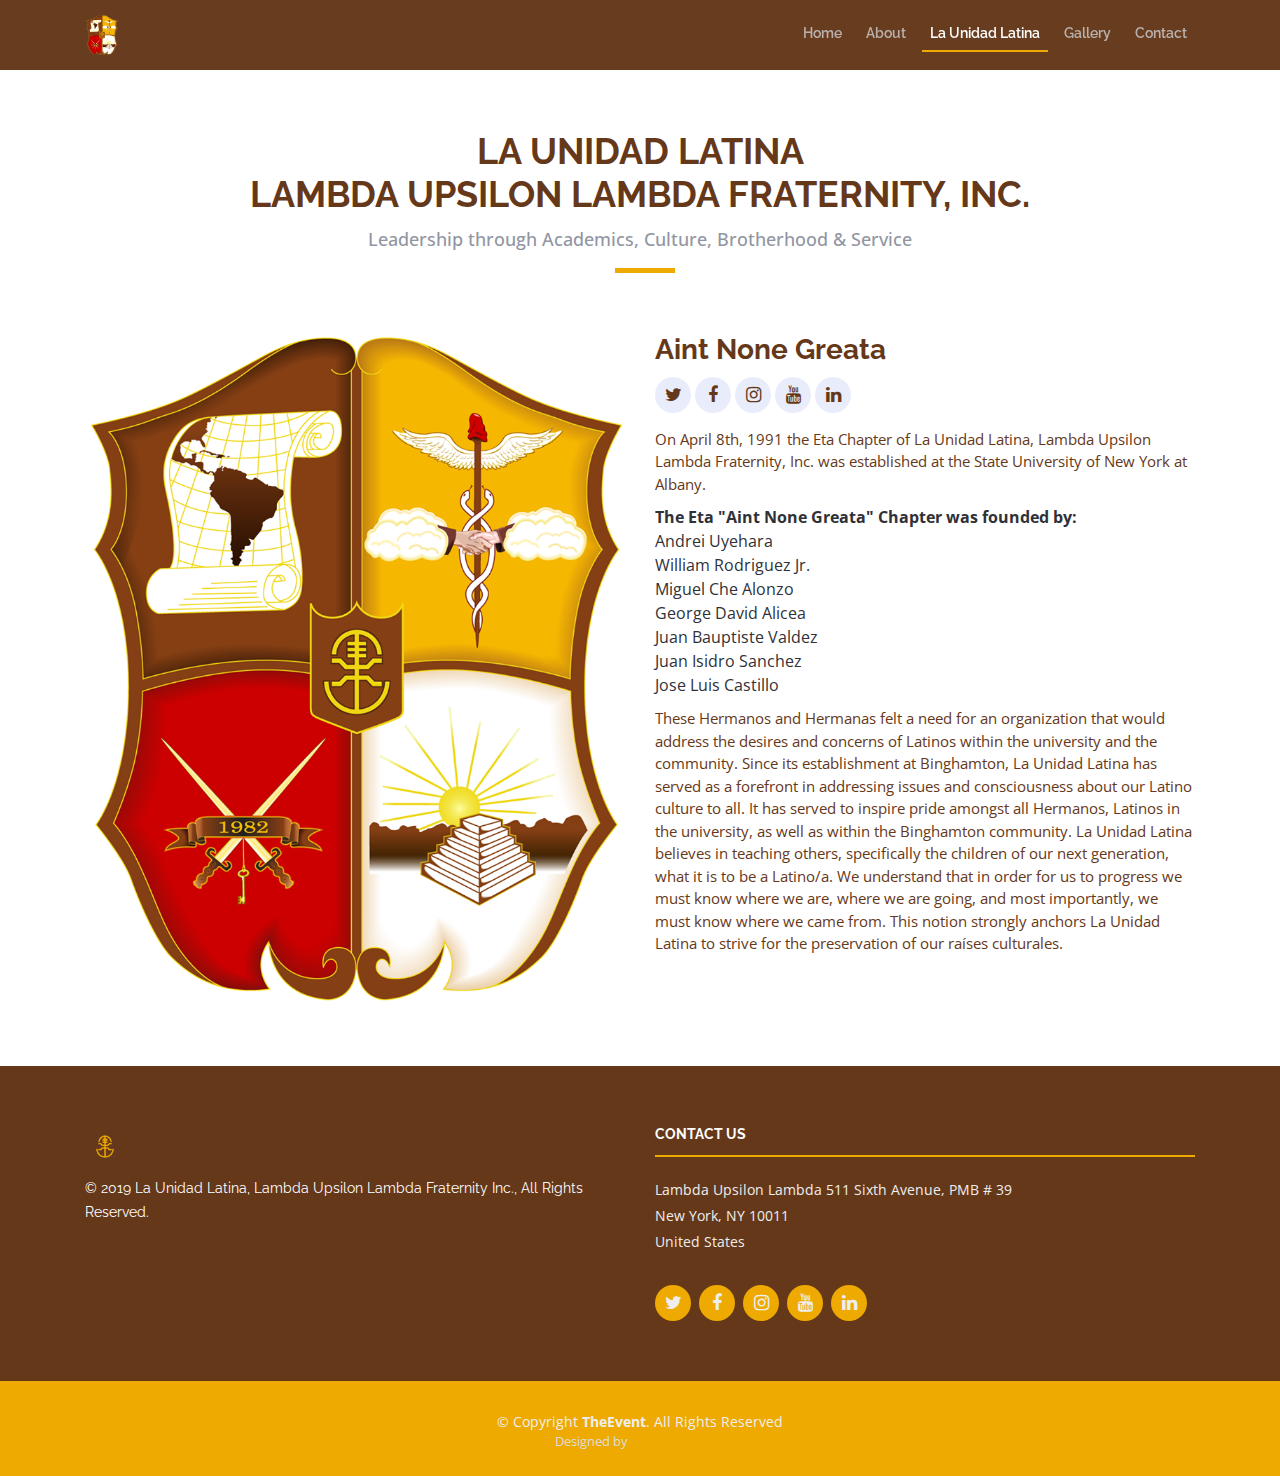
==== eta-history.html @ ff9147f9 "landing page" ====
<!DOCTYPE html>
<html lang="en">

<head>
  <meta charset="utf-8">
  <title>Eta History</title>
  <meta content="width=device-width, initial-scale=1.0" name="viewport">
  <meta content="" name="keywords">
  <meta content="" name="description">

  <!-- Favicons -->
  <link href="img/favicon.png" rel="icon">
  <link href="img/apple-touch-icon.png" rel="apple-touch-icon">

  <!-- Google Fonts -->
  <link href="https://fonts.googleapis.com/css?family=Open+Sans:300,300i,400,400i,700,700i|Raleway:300,400,500,700,800"
    rel="stylesheet">

  <!-- Bootstrap CSS File -->
  <link href="lib/bootstrap/css/bootstrap.min.css" rel="stylesheet">

  <!-- Libraries CSS Files -->
  <link href="lib/font-awesome/css/font-awesome.min.css" rel="stylesheet">
  <link href="lib/animate/animate.min.css" rel="stylesheet">
  <link href="lib/venobox/venobox.css" rel="stylesheet">
  <link href="lib/owlcarousel/assets/owl.carousel.min.css" rel="stylesheet">

  <!-- Main Stylesheet File -->
  <link href="css/style.css" rel="stylesheet">

  <!-- =======================================================
    Theme Name: TheEvent
    Theme URL: https://bootstrapmade.com/theevent-conference-event-bootstrap-template/
    Author: BootstrapMade.com
    License: https://bootstrapmade.com/license/
  ======================================================= -->
</head>

<body>

  <!--==========================
    Header
  ============================-->
  <header id="header" class="header-fixed">
    <div class="container">

      <div id="logo" class="pull-left">
        <!-- Uncomment below if you prefer to use a text logo -->
        <!-- <h1><a href="#main">C<span>o</span>nf</a></h1>-->
        <a href="index.html" class="scrollto"><img src="img/lul_crest.png" alt="" title=""></a>
      </div>

      <nav id="nav-menu-container">
        <ul class="nav-menu">
          <li><a href="index.html">Home</a></li>
          <li><a href="#about">About</a></li>
          <li class="menu-active"><a href="#speakers">La Unidad Latina</a></li>
          <li><a href="#gallery">Gallery</a></li>
          <li><a href="#contact">Contact</a></li>
        </ul>
      </nav><!-- #nav-menu-container -->
    </div>
  </header><!-- #header -->

  <main id="main" class="main-page">




    <!--==========================
      Speaker Details Section
    ============================-->
    <section id="speakers-details" class="wow fadeIn">
      <div class="container">
        <div class="section-header">
          <h2>La Unidad Latina <br> Lambda Upsilon Lambda Fraternity, Inc.</h2>
          <p>Leadership through Academics, Culture, Brotherhood & Service</p>
        </div>

        <div class="row">
          <div class="col-md-6">
            <img src="img/lulcrest.png" alt="Speaker 1" class="img-fluid">
          </div>

          <div class="col-md-6">
            <div class="details">
              <h2>Aint None Greata</h2>
              <div class="social">
                <a href="https://twitter.com/Lambdas1982" class="twitter" target="blank"><i
                    class="fa fa-twitter"></i></a>
                <a href="https://www.facebook.com/Lambdas1982" class="facebook" target="blank"><i
                    class="fa fa-facebook"></i></a>
                <a href="https://www.instagram.com/Lambdas1982/" class="instagram" target="blank"><i
                    class="fa fa-instagram"></i></a>
                <a href="https://www.youtube.com/user/Lambdas1982?sub_confirmation=1" class="youtube"><i
                    class="fa fa-youtube"></i></a>
                <a href="https://www.linkedin.com/groups/?home=&gid=36646" class="linkedin" target="blank"><i
                    class="fa fa-linkedin"></i></a>
              </div>
              <p>
                On April 8th, 1991 the Eta Chapter of La Unidad Latina, Lambda Upsilon Lambda Fraternity, Inc. was
                established at the State University of New York at Albany.</p>

              <p></p>
              <strong> The Eta "Aint None Greata" Chapter was founded by: </strong><br>

              Andrei Uyehara<br>
              William Rodriguez Jr.<br>
              Miguel Che Alonzo<br>
              George David Alicea<br>
              Juan Bauptiste Valdez <br>
              Juan Isidro Sanchez <br>
              Jose Luis Castillo<br> </p>

              <p>

                These Hermanos and Hermanas felt a need for an organization that would address the desires and concerns
                of Latinos within the university and the community. Since its establishment at Binghamton, La Unidad
                Latina has served as a forefront in addressing issues and consciousness about our Latino culture to all.
                It has served to inspire pride amongst all Hermanos, Latinos in the university, as well as within the
                Binghamton community. La Unidad Latina believes in teaching others, specifically the children of our
                next generation, what it is to be a Latino/a. We understand that in order for us to progress we must
                know where we are, where we are going, and most importantly, we must know where we came from. This
                notion strongly anchors La Unidad Latina to strive for the preservation of our raíses culturales.

              </p>
            </div>
          </div>

        </div>
      </div>

    </section>

  </main>


  <!--==========================
    Footer
  ============================-->
  <footer id="footer">
    <div class="footer-top">
      <div class="container">
        <div class="row">

          <div class="col-lg-6 col-md-6 footer-info">
            <img src="img/crest.png" alt="TheCrest">
            <p>© 2019 La Unidad Latina, Lambda Upsilon Lambda Fraternity Inc., All Rights Reserved.</p>
          </div>

          <div class="col-lg-6 col-md-6 footer-contact">
            <h4>Contact Us</h4>
            <p>
              Lambda Upsilon Lambda 511 Sixth Avenue, PMB # 39<br>
              New York, NY 10011<br>
              United States <br>
            </p>

            <div class="social-links">
              <a href="https://twitter.com/Lambdas1982" class="twitter" target="blank"><i class="fa fa-twitter"></i></a>
              <a href="https://www.facebook.com/Lambdas1982" class="facebook" target="blank"><i
                  class="fa fa-facebook"></i></a>
              <a href="https://www.instagram.com/Lambdas1982/" class="instagram" target="blank"><i
                  class="fa fa-instagram"></i></a>
              <a href="https://www.youtube.com/user/Lambdas1982?sub_confirmation=1" class="youtube"><i
                  class="fa fa-youtube"></i></a>
              <a href="https://www.linkedin.com/groups/?home=&gid=36646" class="linkedin" target="blank"><i
                  class="fa fa-linkedin"></i></a>
            </div>

          </div>

        </div>
      </div>
    </div>

    <div class="container">
      <div class="copyright">
        &copy; Copyright <strong>TheEvent</strong>. All Rights Reserved
      </div>
      <div class="credits">
        <!--
          All the links in the footer should remain intact.
          You can delete the links only if you purchased the pro version.
          Licensing information: https://bootstrapmade.com/license/
          Purchase the pro version with working PHP/AJAX contact form: https://bootstrapmade.com/buy/?theme=TheEvent
        -->
        Designed by <a href="https://bootstrapmade.com/">BootstrapMade</a>
      </div>
    </div>
  </footer><!-- #footer -->

  <a href="#" class="back-to-top"><i class="fa fa-angle-up"></i></a>

  <!-- JavaScript Libraries -->
  <script src="lib/jquery/jquery.min.js"></script>
  <script src="lib/jquery/jquery-migrate.min.js"></script>
  <script src="lib/bootstrap/js/bootstrap.bundle.min.js"></script>
  <script src="lib/easing/easing.min.js"></script>
  <script src="lib/superfish/hoverIntent.js"></script>
  <script src="lib/superfish/superfish.min.js"></script>
  <script src="lib/wow/wow.min.js"></script>
  <script src="lib/venobox/venobox.min.js"></script>
  <script src="lib/owlcarousel/owl.carousel.min.js"></script>

  <!-- Contact Form JavaScript File -->
  <script src="contactform/contactform.js"></script>

  <!-- Template Main Javascript File -->
  <script src="js/main.js"></script>
</body>

</html>
---- lib/venobox/venobox.css ----
/* ------ venobox.css --------*/
.vbox-overlay *, .vbox-overlay *:before, .vbox-overlay *:after{
    -webkit-backface-visibility: hidden;
    -webkit-box-sizing:border-box;
    -moz-box-sizing:border-box;
    box-sizing:border-box;
}
.vbox-overlay * { 
    -webkit-backface-visibility: visible;
    backface-visibility: visible;
}
.vbox-overlay{
    display: -webkit-flex;
    display: flex;
    -webkit-flex-direction: column;
    flex-direction: column;
    -webkit-justify-content: center;
    justify-content: center;
    -webkit-align-items: center;
    align-items: center;
    position: fixed;
    left: 0;
    top: 0;
    bottom: 0;
    right: 0;
    z-index: 1040;
    -webkit-transform:translateZ(1000px);
    transform: translateZ(1000px);
    transform-style: preserve-3d;
}

/* ----- navigation ----- */
.vbox-title{
    width: 100%;
    height: 40px;
    float: left;
    text-align: center;
    line-height: 28px;
    font-size: 12px;
    padding: 6px 40px;
    overflow: hidden;
    position: fixed;
    display: none;
    left: 0;
    z-index: 1050;
}
.vbox-close{
    cursor: pointer;
    position: fixed;
    top: 15px;
    right: 15px;
    width: 48px;
    height: 48px;
    display: block;
    background-position:10px center;
    overflow: hidden;
    font-size: 48px;
    line-height: 1;
    text-align: center;
    z-index: 1050;
}
.vbox-num{
    cursor: pointer;
    position: fixed;
    left: 0;
    height: 40px;
    display: block;
    overflow: hidden;
    line-height: 28px;
    font-size: 12px;
    padding: 6px 10px;
    display: none;
    z-index: 1050;
}
/* ----- navigation ARROWS ----- */
.vbox-next, .vbox-prev{
    position: fixed;
    top: 50%;
    margin-top: -15px;
    overflow: hidden;
    cursor: pointer;
    display: block;
    width: 45px;
    height: 45px;
    z-index: 1050;
}
.vbox-next span, .vbox-prev span{
    position: relative;
    width: 20px;
    height: 20px;
    border: 2px solid transparent;
    border-top-color: #B6B6B6;
    border-right-color: #B6B6B6;
    text-indent: -100px;
    position: absolute;
    top: 8px;
    display: block;
}
.vbox-prev{
    left: 15px;
}
.vbox-next{
    right: 30px;
}
.vbox-prev span{
    left: 10px;
    -ms-transform: rotate(-135deg);
    -webkit-transform: rotate(-135deg);
    transform: rotate(-135deg);
}
.vbox-next span{
    -ms-transform: rotate(45deg);
    -webkit-transform: rotate(45deg);
    transform: rotate(45deg);
    right: 10px;
}
/* ------- inline window ------ */
.vbox-inline{
    width: 420px;
    height: 315px;
    height: 70vh;
    padding: 10px;
    background: #fff;
    margin: 0 auto;
    overflow: auto;
    text-align: left;
}
/* ------- Video & iFrames window ------ */
.venoframe{
    max-width: 100%;
    width: 100%;
    border: none;
    width: 100%;
    height: 260px;
    height: 70vh;
}
.venoframe.vbvid{
    height: 260px;
}
@media (min-width: 768px) {
    .venoframe, .vbox-inline{
        width: 90%;
        height: 360px;
        height: 70vh;
    }
    .venoframe.vbvid{
        width: 640px;
        height: 360px;
    }
}
@media (min-width: 992px) {
    .venoframe, .vbox-inline{
        max-width: 1200px;
        width: 80%;
        height: 540px;
        height: 70vh;
    }
    .venoframe.vbvid{
        width: 960px;
        height: 540px;
    }
}
/* 
Please do NOT edit this part! 
or at least read this note: http://i.imgur.com/7C0ws9e.gif
*/
.vbox-open{
    overflow: hidden;
}
.vbox-container{
    position: absolute;
    left: 0;
    right: 0;
    top: 0;
    bottom: 0;
    overflow-x: hidden;
    overflow-y: auto;
    overflow-scrolling: touch;
    -webkit-overflow-scrolling: touch;
    z-index: 20;
    max-height: 100%;

}

.vbox-content{
    text-align: center;
    float: left;
    width: 100%;
    position: relative;
    overflow: hidden;
    padding: 20px 10px;
}
.vbox-container img{
    max-width: 100%;
    height: auto;
}
.figlio{
    max-width: 100%;
    text-align: initial;
    border: 8px solid rgba(255, 255, 255, 0.4);
}
img.figlio{
    -webkit-user-select: none;
-khtml-user-select: none;
-moz-user-select: none;
-o-user-select: none;
user-select: none;
}
.vbox-content.swipe-left{
    margin-left: -200px !important;
}
.vbox-content.swipe-right{
    margin-left: 200px !important;
}
.animated{
    webkit-transition: margin 300ms ease-out;
    transition: margin 300ms ease-out;
}
.animate-in{
    opacity: 1;
}
.animate-out{
    opacity: 0;
}
/* ---------- preloader ----------
 * SPINKIT 
 * http://tobiasahlin.com/spinkit/
-------------------------------- */
.sk-double-bounce,.sk-rotating-plane{width:40px;height:40px;margin:40px auto}.sk-rotating-plane{background-color:#333;-webkit-animation:sk-rotatePlane 1.2s infinite ease-in-out;animation:sk-rotatePlane 1.2s infinite ease-in-out}@-webkit-keyframes sk-rotatePlane{0%{-webkit-transform:perspective(120px) rotateX(0) rotateY(0);transform:perspective(120px) rotateX(0) rotateY(0)}50%{-webkit-transform:perspective(120px) rotateX(-180.1deg) rotateY(0);transform:perspective(120px) rotateX(-180.1deg) rotateY(0)}100%{-webkit-transform:perspective(120px) rotateX(-180deg) rotateY(-179.9deg);transform:perspective(120px) rotateX(-180deg) rotateY(-179.9deg)}}@keyframes sk-rotatePlane{0%{-webkit-transform:perspective(120px) rotateX(0) rotateY(0);transform:perspective(120px) rotateX(0) rotateY(0)}50%{-webkit-transform:perspective(120px) rotateX(-180.1deg) rotateY(0);transform:perspective(120px) rotateX(-180.1deg) rotateY(0)}100%{-webkit-transform:perspective(120px) rotateX(-180deg) rotateY(-179.9deg);transform:perspective(120px) rotateX(-180deg) rotateY(-179.9deg)}}.sk-double-bounce{position:relative}.sk-double-bounce .sk-child{width:100%;height:100%;border-radius:50%;background-color:#333;opacity:.6;position:absolute;top:0;left:0;-webkit-animation:sk-doubleBounce 2s infinite ease-in-out;animation:sk-doubleBounce 2s infinite ease-in-out}.sk-chasing-dots .sk-child,.sk-spinner-pulse,.sk-three-bounce .sk-child{background-color:#333;border-radius:100%}.sk-double-bounce .sk-double-bounce2{-webkit-animation-delay:-1s;animation-delay:-1s}@-webkit-keyframes sk-doubleBounce{0%,100%{-webkit-transform:scale(0);transform:scale(0)}50%{-webkit-transform:scale(1);transform:scale(1)}}@keyframes sk-doubleBounce{0%,100%{-webkit-transform:scale(0);transform:scale(0)}50%{-webkit-transform:scale(1);transform:scale(1)}}.sk-wave{margin:40px auto;width:50px;height:40px;text-align:center;font-size:10px}.sk-wave .sk-rect{background-color:#333;height:100%;width:6px;display:inline-block;-webkit-animation:sk-waveStretchDelay 1.2s infinite ease-in-out;animation:sk-waveStretchDelay 1.2s infinite ease-in-out}.sk-wave .sk-rect1{-webkit-animation-delay:-1.2s;animation-delay:-1.2s}.sk-wave .sk-rect2{-webkit-animation-delay:-1.1s;animation-delay:-1.1s}.sk-wave .sk-rect3{-webkit-animation-delay:-1s;animation-delay:-1s}.sk-wave .sk-rect4{-webkit-animation-delay:-.9s;animation-delay:-.9s}.sk-wave .sk-rect5{-webkit-animation-delay:-.8s;animation-delay:-.8s}@-webkit-keyframes sk-waveStretchDelay{0%,100%,40%{-webkit-transform:scaleY(.4);transform:scaleY(.4)}20%{-webkit-transform:scaleY(1);transform:scaleY(1)}}@keyframes sk-waveStretchDelay{0%,100%,40%{-webkit-transform:scaleY(.4);transform:scaleY(.4)}20%{-webkit-transform:scaleY(1);transform:scaleY(1)}}.sk-wandering-cubes{margin:40px auto;width:40px;height:40px;position:relative}.sk-wandering-cubes .sk-cube{background-color:#333;width:10px;height:10px;position:absolute;top:0;left:0;-webkit-animation:sk-wanderingCube 1.8s ease-in-out -1.8s infinite both;animation:sk-wanderingCube 1.8s ease-in-out -1.8s infinite both}.sk-chasing-dots,.sk-spinner-pulse{width:40px;height:40px;margin:40px auto}.sk-wandering-cubes .sk-cube2{-webkit-animation-delay:-.9s;animation-delay:-.9s}@-webkit-keyframes sk-wanderingCube{0%{-webkit-transform:rotate(0);transform:rotate(0)}25%{-webkit-transform:translateX(30px) rotate(-90deg) scale(.5);transform:translateX(30px) rotate(-90deg) scale(.5)}50%{-webkit-transform:translateX(30px) translateY(30px) rotate(-179deg);transform:translateX(30px) translateY(30px) rotate(-179deg)}50.1%{-webkit-transform:translateX(30px) translateY(30px) rotate(-180deg);transform:translateX(30px) translateY(30px) rotate(-180deg)}75%{-webkit-transform:translateX(0) translateY(30px) rotate(-270deg) scale(.5);transform:translateX(0) translateY(30px) rotate(-270deg) scale(.5)}100%{-webkit-transform:rotate(-360deg);transform:rotate(-360deg)}}@keyframes sk-wanderingCube{0%{-webkit-transform:rotate(0);transform:rotate(0)}25%{-webkit-transform:translateX(30px) rotate(-90deg) scale(.5);transform:translateX(30px) rotate(-90deg) scale(.5)}50%{-webkit-transform:translateX(30px) translateY(30px) rotate(-179deg);transform:translateX(30px) translateY(30px) rotate(-179deg)}50.1%{-webkit-transform:translateX(30px) translateY(30px) rotate(-180deg);transform:translateX(30px) translateY(30px) rotate(-180deg)}75%{-webkit-transform:translateX(0) translateY(30px) rotate(-270deg) scale(.5);transform:translateX(0) translateY(30px) rotate(-270deg) scale(.5)}100%{-webkit-transform:rotate(-360deg);transform:rotate(-360deg)}}.sk-spinner-pulse{-webkit-animation:sk-pulseScaleOut 1s infinite ease-in-out;animation:sk-pulseScaleOut 1s infinite ease-in-out}@-webkit-keyframes sk-pulseScaleOut{0%{-webkit-transform:scale(0);transform:scale(0)}100%{-webkit-transform:scale(1);transform:scale(1);opacity:0}}@keyframes sk-pulseScaleOut{0%{-webkit-transform:scale(0);transform:scale(0)}100%{-webkit-transform:scale(1);transform:scale(1);opacity:0}}.sk-chasing-dots{position:relative;text-align:center;-webkit-animation:sk-chasingDotsRotate 2s infinite linear;animation:sk-chasingDotsRotate 2s infinite linear}.sk-chasing-dots .sk-child{width:60%;height:60%;display:inline-block;position:absolute;top:0;-webkit-animation:sk-chasingDotsBounce 2s infinite ease-in-out;animation:sk-chasingDotsBounce 2s infinite ease-in-out}.sk-chasing-dots .sk-dot2{top:auto;bottom:0;-webkit-animation-delay:-1s;animation-delay:-1s}@-webkit-keyframes sk-chasingDotsRotate{100%{-webkit-transform:rotate(360deg);transform:rotate(360deg)}}@keyframes sk-chasingDotsRotate{100%{-webkit-transform:rotate(360deg);transform:rotate(360deg)}}@-webkit-keyframes sk-chasingDotsBounce{0%,100%{-webkit-transform:scale(0);transform:scale(0)}50%{-webkit-transform:scale(1);transform:scale(1)}}@keyframes sk-chasingDotsBounce{0%,100%{-webkit-transform:scale(0);transform:scale(0)}50%{-webkit-transform:scale(1);transform:scale(1)}}.sk-three-bounce{margin:40px auto;width:80px;text-align:center}.sk-three-bounce .sk-child{width:20px;height:20px;display:inline-block;-webkit-animation:sk-three-bounce 1.4s ease-in-out 0s infinite both;animation:sk-three-bounce 1.4s ease-in-out 0s infinite both}.sk-circle .sk-child:before,.sk-fading-circle .sk-circle:before{display:block;border-radius:100%;content:'';background-color:#333}.sk-three-bounce .sk-bounce1{-webkit-animation-delay:-.32s;animation-delay:-.32s}.sk-three-bounce .sk-bounce2{-webkit-animation-delay:-.16s;animation-delay:-.16s}@-webkit-keyframes sk-three-bounce{0%,100%,80%{-webkit-transform:scale(0);transform:scale(0)}40%{-webkit-transform:scale(1);transform:scale(1)}}@keyframes sk-three-bounce{0%,100%,80%{-webkit-transform:scale(0);transform:scale(0)}40%{-webkit-transform:scale(1);transform:scale(1)}}.sk-circle{margin:40px auto;width:40px;height:40px;position:relative}.sk-circle .sk-child{width:100%;height:100%;position:absolute;left:0;top:0}.sk-circle .sk-child:before{margin:0 auto;width:15%;height:15%;-webkit-animation:sk-circleBounceDelay 1.2s infinite ease-in-out both;animation:sk-circleBounceDelay 1.2s infinite ease-in-out both}.sk-circle .sk-circle2{-webkit-transform:rotate(30deg);-ms-transform:rotate(30deg);transform:rotate(30deg)}.sk-circle .sk-circle3{-webkit-transform:rotate(60deg);-ms-transform:rotate(60deg);transform:rotate(60deg)}.sk-circle .sk-circle4{-webkit-transform:rotate(90deg);-ms-transform:rotate(90deg);transform:rotate(90deg)}.sk-circle .sk-circle5{-webkit-transform:rotate(120deg);-ms-transform:rotate(120deg);transform:rotate(120deg)}.sk-circle .sk-circle6{-webkit-transform:rotate(150deg);-ms-transform:rotate(150deg);transform:rotate(150deg)}.sk-circle .sk-circle7{-webkit-transform:rotate(180deg);-ms-transform:rotate(180deg);transform:rotate(180deg)}.sk-circle .sk-circle8{-webkit-transform:rotate(210deg);-ms-transform:rotate(210deg);transform:rotate(210deg)}.sk-circle .sk-circle9{-webkit-transform:rotate(240deg);-ms-transform:rotate(240deg);transform:rotate(240deg)}.sk-circle .sk-circle10{-webkit-transform:rotate(270deg);-ms-transform:rotate(270deg);transform:rotate(270deg)}.sk-circle .sk-circle11{-webkit-transform:rotate(300deg);-ms-transform:rotate(300deg);transform:rotate(300deg)}.sk-circle .sk-circle12{-webkit-transform:rotate(330deg);-ms-transform:rotate(330deg);transform:rotate(330deg)}.sk-circle .sk-circle2:before{-webkit-animation-delay:-1.1s;animation-delay:-1.1s}.sk-circle .sk-circle3:before{-webkit-animation-delay:-1s;animation-delay:-1s}.sk-circle .sk-circle4:before{-webkit-animation-delay:-.9s;animation-delay:-.9s}.sk-circle .sk-circle5:before{-webkit-animation-delay:-.8s;animation-delay:-.8s}.sk-circle .sk-circle6:before{-webkit-animation-delay:-.7s;animation-delay:-.7s}.sk-circle .sk-circle7:before{-webkit-animation-delay:-.6s;animation-delay:-.6s}.sk-circle .sk-circle8:before{-webkit-animation-delay:-.5s;animation-delay:-.5s}.sk-circle .sk-circle9:before{-webkit-animation-delay:-.4s;animation-delay:-.4s}.sk-circle .sk-circle10:before{-webkit-animation-delay:-.3s;animation-delay:-.3s}.sk-circle .sk-circle11:before{-webkit-animation-delay:-.2s;animation-delay:-.2s}.sk-circle .sk-circle12:before{-webkit-animation-delay:-.1s;animation-delay:-.1s}@-webkit-keyframes sk-circleBounceDelay{0%,100%,80%{-webkit-transform:scale(0);transform:scale(0)}40%{-webkit-transform:scale(1);transform:scale(1)}}@keyframes sk-circleBounceDelay{0%,100%,80%{-webkit-transform:scale(0);transform:scale(0)}40%{-webkit-transform:scale(1);transform:scale(1)}}.sk-cube-grid{width:40px;height:40px;margin:40px auto}.sk-cube-grid .sk-cube{width:33.33%;height:33.33%;background-color:#333;float:left;-webkit-animation:sk-cubeGridScaleDelay 1.3s infinite ease-in-out;animation:sk-cubeGridScaleDelay 1.3s infinite ease-in-out}.sk-cube-grid .sk-cube1{-webkit-animation-delay:.2s;animation-delay:.2s}.sk-cube-grid .sk-cube2{-webkit-animation-delay:.3s;animation-delay:.3s}.sk-cube-grid .sk-cube3{-webkit-animation-delay:.4s;animation-delay:.4s}.sk-cube-grid .sk-cube4{-webkit-animation-delay:.1s;animation-delay:.1s}.sk-cube-grid .sk-cube5{-webkit-animation-delay:.2s;animation-delay:.2s}.sk-cube-grid .sk-cube6{-webkit-animation-delay:.3s;animation-delay:.3s}.sk-cube-grid .sk-cube7{-webkit-animation-delay:0ms;animation-delay:0ms}.sk-cube-grid .sk-cube8{-webkit-animation-delay:.1s;animation-delay:.1s}.sk-cube-grid .sk-cube9{-webkit-animation-delay:.2s;animation-delay:.2s}@-webkit-keyframes sk-cubeGridScaleDelay{0%,100%,70%{-webkit-transform:scale3D(1,1,1);transform:scale3D(1,1,1)}35%{-webkit-transform:scale3D(0,0,1);transform:scale3D(0,0,1)}}@keyframes sk-cubeGridScaleDelay{0%,100%,70%{-webkit-transform:scale3D(1,1,1);transform:scale3D(1,1,1)}35%{-webkit-transform:scale3D(0,0,1);transform:scale3D(0,0,1)}}.sk-fading-circle{margin:40px auto;width:40px;height:40px;position:relative}.sk-fading-circle .sk-circle{width:100%;height:100%;position:absolute;left:0;top:0}.sk-fading-circle .sk-circle:before{margin:0 auto;width:15%;height:15%;-webkit-animation:sk-circleFadeDelay 1.2s infinite ease-in-out both;animation:sk-circleFadeDelay 1.2s infinite ease-in-out both}.sk-fading-circle .sk-circle2{-webkit-transform:rotate(30deg);-ms-transform:rotate(30deg);transform:rotate(30deg)}.sk-fading-circle .sk-circle3{-webkit-transform:rotate(60deg);-ms-transform:rotate(60deg);transform:rotate(60deg)}.sk-fading-circle .sk-circle4{-webkit-transform:rotate(90deg);-ms-transform:rotate(90deg);transform:rotate(90deg)}.sk-fading-circle .sk-circle5{-webkit-transform:rotate(120deg);-ms-transform:rotate(120deg);transform:rotate(120deg)}.sk-fading-circle .sk-circle6{-webkit-transform:rotate(150deg);-ms-transform:rotate(150deg);transform:rotate(150deg)}.sk-fading-circle .sk-circle7{-webkit-transform:rotate(180deg);-ms-transform:rotate(180deg);transform:rotate(180deg)}.sk-fading-circle .sk-circle8{-webkit-transform:rotate(210deg);-ms-transform:rotate(210deg);transform:rotate(210deg)}.sk-fading-circle .sk-circle9{-webkit-transform:rotate(240deg);-ms-transform:rotate(240deg);transform:rotate(240deg)}.sk-fading-circle .sk-circle10{-webkit-transform:rotate(270deg);-ms-transform:rotate(270deg);transform:rotate(270deg)}.sk-fading-circle .sk-circle11{-webkit-transform:rotate(300deg);-ms-transform:rotate(300deg);transform:rotate(300deg)}.sk-fading-circle .sk-circle12{-webkit-transform:rotate(330deg);-ms-transform:rotate(330deg);transform:rotate(330deg)}.sk-fading-circle .sk-circle2:before{-webkit-animation-delay:-1.1s;animation-delay:-1.1s}.sk-fading-circle .sk-circle3:before{-webkit-animation-delay:-1s;animation-delay:-1s}.sk-fading-circle .sk-circle4:before{-webkit-animation-delay:-.9s;animation-delay:-.9s}.sk-fading-circle .sk-circle5:before{-webkit-animation-delay:-.8s;animation-delay:-.8s}.sk-fading-circle .sk-circle6:before{-webkit-animation-delay:-.7s;animation-delay:-.7s}.sk-fading-circle .sk-circle7:before{-webkit-animation-delay:-.6s;animation-delay:-.6s}.sk-fading-circle .sk-circle8:before{-webkit-animation-delay:-.5s;animation-delay:-.5s}.sk-fading-circle .sk-circle9:before{-webkit-animation-delay:-.4s;animation-delay:-.4s}.sk-fading-circle .sk-circle10:before{-webkit-animation-delay:-.3s;animation-delay:-.3s}.sk-fading-circle .sk-circle11:before{-webkit-animation-delay:-.2s;animation-delay:-.2s}.sk-fading-circle .sk-circle12:before{-webkit-animation-delay:-.1s;animation-delay:-.1s}@-webkit-keyframes sk-circleFadeDelay{0%,100%,39%{opacity:0}40%{opacity:1}}@keyframes sk-circleFadeDelay{0%,100%,39%{opacity:0}40%{opacity:1}}.sk-folding-cube{margin:40px auto;width:40px;height:40px;position:relative;-webkit-transform:rotateZ(45deg);transform:rotateZ(45deg)}.sk-folding-cube .sk-cube{float:left;width:50%;height:50%;position:relative;-webkit-transform:scale(1.1);-ms-transform:scale(1.1);transform:scale(1.1)}.sk-folding-cube .sk-cube:before{content:'';position:absolute;top:0;left:0;width:100%;height:100%;background-color:#333;-webkit-animation:sk-foldCubeAngle 2.4s infinite linear both;animation:sk-foldCubeAngle 2.4s infinite linear both;-webkit-transform-origin:100% 100%;-ms-transform-origin:100% 100%;transform-origin:100% 100%}.sk-folding-cube .sk-cube2{-webkit-transform:scale(1.1) rotateZ(90deg);transform:scale(1.1) rotateZ(90deg)}.sk-folding-cube .sk-cube3{-webkit-transform:scale(1.1) rotateZ(180deg);transform:scale(1.1) rotateZ(180deg)}.sk-folding-cube .sk-cube4{-webkit-transform:scale(1.1) rotateZ(270deg);transform:scale(1.1) rotateZ(270deg)}.sk-folding-cube .sk-cube2:before{-webkit-animation-delay:.3s;animation-delay:.3s}.sk-folding-cube .sk-cube3:before{-webkit-animation-delay:.6s;animation-delay:.6s}.sk-folding-cube .sk-cube4:before{-webkit-animation-delay:.9s;animation-delay:.9s}@-webkit-keyframes sk-foldCubeAngle{0%,10%{-webkit-transform:perspective(140px) rotateX(-180deg);transform:perspective(140px) rotateX(-180deg);opacity:0}25%,75%{-webkit-transform:perspective(140px) rotateX(0);transform:perspective(140px) rotateX(0);opacity:1}100%,90%{-webkit-transform:perspective(140px) rotateY(180deg);transform:perspective(140px) rotateY(180deg);opacity:0}}@keyframes sk-foldCubeAngle{0%,10%{-webkit-transform:perspective(140px) rotateX(-180deg);transform:perspective(140px) rotateX(-180deg);opacity:0}25%,75%{-webkit-transform:perspective(140px) rotateX(0);transform:perspective(140px) rotateX(0);opacity:1}100%,90%{-webkit-transform:perspective(140px) rotateY(180deg);transform:perspective(140px) rotateY(180deg);opacity:0}}
---- css/style.css ----
/*
  Theme Name: TheEvent
  Theme URL: https://bootstrapmade.com/theevent-conference-event-bootstrap-template/
  Author: BootstrapMade.com
  License: https://bootstrapmade.com/license/
*/

/*--------------------------------------------------------------
# General
--------------------------------------------------------------*/

body {
  background: #fff;
  color: #2f3138;
  font-family: "Open Sans", sans-serif;
}

a {
  color: #EEAA00;
  transition: 0.5s;
}

a:hover,
a:active,
a:focus {
  color: #f8234a;
  outline: none;
  text-decoration: none;
}

p {
  padding: 0;
  margin: 0 0 30px 0;
}

h1,
h2,
h3,
h4,
h5,
h6 {
  font-family: "Raleway", sans-serif;
  font-weight: 400;
  margin: 0 0 20px 0;
  padding: 0;
  color: #653819;
}

.main-page {
  margin-top: 70px;
}

.wow {
  visibility: hidden;
}

/* Prelaoder */

#preloader {
  position: fixed;
  left: 0;
  top: 0;
  z-index: 999;
  width: 100%;
  height: 100%;
  overflow: visible;
  background: #fff url("../img/preloader.svg") no-repeat center center;
}

/* Back to top button */

.back-to-top {
  position: fixed;
  display: none;
  background: #EEAA00;
  color: #fff;
  width: 40px;
  height: 40px;
  text-align: center;
  border-radius: 50px;
  right: 15px;
  bottom: 15px;
  transition: background 0.5s ease-in-out;
}

.back-to-top i {
  font-size: 24px;
  padding-top: 6px;
}

.back-to-top:focus {
  background: #e0072f;
  color: #fff;
  outline: none;
}

.back-to-top:hover {
  background: #e0072f;
  color: #fff;
}

/* Sections Header
--------------------------------*/

.section-header {
  margin-bottom: 60px;
  position: relative;
  padding-bottom: 20px;
}

.section-header::before {
  content: '';
  position: absolute;
  display: block;
  width: 60px;
  height: 5px;
  background: #EEAA00;
  bottom: 0;
  left: calc(50% - 25px);
}

.section-header h2 {
  font-size: 36px;
  text-transform: uppercase;
  text-align: center;
  font-weight: 700;
  margin-bottom: 10px;
}

.section-header p {
  text-align: center;
  padding: 0;
  margin: 0;
  font-size: 18px;
  font-weight: 500;
  color: #9195a2;
}

.section-with-bg {
  background-color: #f6f7fd;
}

/*--------------------------------------------------------------
# Header
--------------------------------------------------------------*/

#header {
  height: 90px;
  padding: 25px 0;
  position: fixed;
  left: 0;
  top: 0;
  right: 0;
  transition: all 0.5s;
  z-index: 997;
}

#header.header-scrolled,
#header.header-fixed {
  background: rgba(101, 56, 25, 0.98);
  height: 70px;
  padding: 15px 0;
  transition: all 0.5s;
}

#header #logo h1 {
  font-size: 36px;
  margin: 0;
  padding: 6px 0;
  line-height: 1;
  font-family: "Raleway", sans-serif;
  font-weight: 700;
  letter-spacing: 3px;
  text-transform: uppercase;
}

#header #logo h1 span {
  color: #EEAA00;
}

#header #logo h1 a,
#header #logo h1 a:hover {
  color: #fff;
}

#header #logo img {
  padding: 0;
  margin: 0;
  max-height: 40px;
}

/*--------------------------------------------------------------
# Navigation Menu
--------------------------------------------------------------*/

/* Nav Menu Essentials */

.nav-menu,
.nav-menu * {
  margin: 0;
  padding: 0;
  list-style: none;
}

.nav-menu ul {
  position: absolute;
  display: none;
  top: 100%;
  left: 0;
  z-index: 99;
}

.nav-menu li {
  position: relative;
  white-space: nowrap;
}

.nav-menu>li {
  float: left;
}

.nav-menu li:hover>ul,
.nav-menu li.sfHover>ul {
  display: block;
}

.nav-menu ul ul {
  top: 0;
  left: 100%;
}

.nav-menu ul li {
  min-width: 180px;
}

/* Nav Menu Arrows */

.sf-arrows .sf-with-ul {
  padding-right: 30px;
}

.sf-arrows .sf-with-ul:after {
  content: "\f107";
  position: absolute;
  right: 15px;
  font-family: FontAwesome;
  font-style: normal;
  font-weight: normal;
}

.sf-arrows ul .sf-with-ul:after {
  content: "\f105";
}

/* Nav Meu Container */

#nav-menu-container {
  float: right;
  margin: 0;
}

/* Nav Meu Styling */

.nav-menu a {
  padding: 8px;
  text-decoration: none;
  display: inline-block;
  color: rgba(205, 206, 209, 0.8);
  font-family: "Raleway", sans-serif;
  font-weight: 600;
  font-size: 14px;
  outline: none;
}

.nav-menu .menu-active a,
.nav-menu a:hover {
  color: #fff;
}

.nav-menu>li {
  margin-left: 8px;
}

.nav-menu>li>a:before {
  content: "";
  position: absolute;
  width: 0;
  height: 2px;
  bottom: 0;
  left: 0;
  background-color: #EEAA00;
  visibility: hidden;
  transition: all 0.3s ease-in-out 0s;
}

.nav-menu a:hover:before,
.nav-menu li:hover>a:before,
.nav-menu .menu-active>a:before {
  visibility: visible;
  width: 100%;
}

.nav-menu li.buy-tickets a {
  color: #fff;
  background: #EEAA00;
  padding: 7px 22px;
  border-radius: 50px;
  border: 2px solid #EEAA00;
  transition: all ease-in-out 0.3s;
  font-weight: 500;
  margin-left: 8px;
  margin-top: 2px;
  line-height: 1;
  font-size: 13px;
}

.nav-menu li.buy-tickets a:hover {
  background: none;
}

.nav-menu li.buy-tickets:hover a:before,
.nav-menu li.buy-tickets.menu-active a:before {
  visibility: hidden;
}

.nav-menu ul {
  margin: 4px 0 0 0;
  padding: 10px;
  box-shadow: 0px 0px 30px rgba(127, 137, 161, 0.25);
  background: #fff;
  border-radius: 3px;
}

.nav-menu ul li {
  transition: 0.3s;
}

.nav-menu ul li a {
  padding: 10px;
  color: #09112c;
  transition: 0.3s;
  display: block;
  font-size: 13px;
  text-transform: none;
  border-radius: 3px;
}

.nav-menu ul li:hover>a {
  background: #EEAA00;
  color: #fff;
}

.nav-menu ul ul {
  margin: 0;
}

/* Mobile Nav Toggle */

#mobile-nav-toggle {
  position: fixed;
  right: 0;
  top: 0;
  z-index: 999;
  margin: 15px 15px 0 0;
  border: 0;
  background: none;
  font-size: 24px;
  display: none;
  transition: all 0.4s;
  outline: none;
  cursor: pointer;
}

#mobile-nav-toggle i {
  color: #fff;
}

/* Mobile Nav Styling */

#mobile-nav {
  position: fixed;
  top: 0;
  padding-top: 18px;
  bottom: 0;
  z-index: 998;
  background: rgba(6, 12, 34, 0.9);
  left: -260px;
  width: 260px;
  overflow-y: auto;
  transition: 0.4s;
}

#mobile-nav ul {
  padding: 0;
  margin: 0;
  list-style: none;
}

#mobile-nav ul li {
  position: relative;
}

#mobile-nav ul li a {
  color: #fff;
  font-size: 17px;
  overflow: hidden;
  padding: 10px 22px 10px 15px;
  position: relative;
  text-decoration: none;
  width: 100%;
  display: block;
  outline: none;
}

#mobile-nav ul li a:hover {
  color: #EEAA00;
}

#mobile-nav ul li li {
  padding-left: 30px;
}

#mobile-nav ul .menu-has-children i {
  position: absolute;
  right: 0;
  z-index: 99;
  padding: 15px;
  cursor: pointer;
  color: #fff;
}

#mobile-nav ul .menu-has-children i.fa-chevron-up {
  color: #EEAA00;
}

#mobile-nav ul .menu-item-active {
  color: #EEAA00;
}

#mobile-body-overly {
  width: 100%;
  height: 100%;
  z-index: 997;
  top: 0;
  left: 0;
  position: fixed;
  background: rgba(6, 12, 34, 0.8);
  display: none;
}

/* Mobile Nav body classes */

body.mobile-nav-active {
  overflow: hidden;
}

body.mobile-nav-active #mobile-nav {
  left: 0;
}

body.mobile-nav-active #mobile-nav-toggle {
  color: #fff;
}

/*--------------------------------------------------------------
# Intro Section
--------------------------------------------------------------*/

#intro {
  width: 100%;
  height: 100vh;
  background: url(../img/pain.jpg) top center;
  background-size: cover;
  overflow: hidden;
  position: relative;
}

#intro:before {
  content: "";
  background: rgba(101, 56, 25, 0.678);
  position: absolute;
  bottom: 0;
  top: 0;
  left: 0;
  right: 0;
}

#intro .intro-container {
  position: absolute;
  bottom: 0;
  left: 0;
  top: 90px;
  right: 0;
  display: -webkit-box;
  display: -ms-flexbox;
  display: flex;
  -webkit-box-pack: center;
  -ms-flex-pack: center;
  justify-content: center;
  -webkit-box-align: center;
  -ms-flex-align: center;
  align-items: center;
  -webkit-box-orient: vertical;
  -webkit-box-direction: normal;
  -ms-flex-direction: column;
  flex-direction: column;
  text-align: center;
  padding: 0 15px;
}

#intro h1 {
  color: #fff;
  font-family: "Raleway", sans-serif;
  font-size: 56px;
  font-weight: 600;
  text-transform: uppercase;
}

#intro h1 span {
  color: #EEAA00;
}

#intro p {
  color: #ebebeb;
  font-weight: 700;
  font-size: 20px;
}

#intro .play-btn {
  width: 94px;
  height: 94px;
  background: radial-gradient(#EEAA00 50%, rgba(101, 111, 150, 0.15) 52%);
  border-radius: 50%;
  display: block;
  position: relative;
  overflow: hidden;
}

#intro .play-btn::after {
  content: '';
  position: absolute;
  left: 50%;
  top: 50%;
  -webkit-transform: translateX(-40%) translateY(-50%);
  transform: translateX(-40%) translateY(-50%);
  width: 0;
  height: 0;
  border-top: 10px solid transparent;
  border-bottom: 10px solid transparent;
  border-left: 15px solid #fff;
  z-index: 100;
  transition: all 400ms cubic-bezier(0.55, 0.055, 0.675, 0.19);
}

#intro .play-btn:before {
  content: '';
  position: absolute;
  width: 120px;
  height: 120px;
  -webkit-animation-delay: 0s;
  animation-delay: 0s;
  -webkit-animation: pulsate-btn 2s;
  animation: pulsate-btn 2s;
  -webkit-animation-direction: forwards;
  animation-direction: forwards;
  -webkit-animation-iteration-count: infinite;
  animation-iteration-count: infinite;
  -webkit-animation-timing-function: steps;
  animation-timing-function: steps;
  opacity: 1;
  border-radius: 50%;
  border: 2px solid rgba(163, 163, 163, 0.4);
  top: -15%;
  left: -15%;
  background: rgba(198, 16, 0, 0);
}

#intro .play-btn:hover::after {
  border-left: 15px solid #EEAA00;
  -webkit-transform: scale(20);
  transform: scale(20);
}

#intro .play-btn:hover::before {
  content: '';
  position: absolute;
  left: 50%;
  top: 50%;
  -webkit-transform: translateX(-40%) translateY(-50%);
  transform: translateX(-40%) translateY(-50%);
  width: 0;
  height: 0;
  border: none;
  border-top: 10px solid transparent;
  border-bottom: 10px solid transparent;
  border-left: 15px solid #fff;
  z-index: 200;
  -webkit-animation: none;
  animation: none;
  border-radius: 0;
}

#intro .about-btn {
  font-family: "Raleway", sans-serif;
  font-weight: 500;
  font-size: 14px;
  letter-spacing: 1px;
  display: inline-block;
  padding: 12px 32px;
  border-radius: 50px;
  transition: 0.5s;
  line-height: 1;
  margin: 10px;
  color: #fff;
  -webkit-animation-delay: 0.8s;
  animation-delay: 0.8s;
  border: 2px solid #EEAA00;
}

#intro .about-btn:hover {
  background: #EEAA00;
  color: #fff;
}

@-webkit-keyframes pulsate-btn {
  0% {
    -webkit-transform: scale(0.6, 0.6);
    transform: scale(0.6, 0.6);
    opacity: 1;
  }

  100% {
    -webkit-transform: scale(1, 1);
    transform: scale(1, 1);
    opacity: 0;
  }
}

@keyframes pulsate-btn {
  0% {
    -webkit-transform: scale(0.6, 0.6);
    transform: scale(0.6, 0.6);
    opacity: 1;
  }

  100% {
    -webkit-transform: scale(1, 1);
    transform: scale(1, 1);
    opacity: 0;
  }
}

/*--------------------------------------------------------------
# About Section
--------------------------------------------------------------*/

#about {
  background: url("../img/grill.jpg");
  background-size: cover;
  overflow: hidden;
  position: relative;
  color: #fff;
  padding: 60px 0 40px 0;
  text-align: center;
}

#about:before {
  content: "";
  background: rgba(10, 19, 46, 0.8);
  position: absolute;
  bottom: 0;
  top: 0;
  left: 0;
  right: 0;
}

#about h2 {
  font-size: 36px;
  font-weight: bold;
  margin-bottom: 10px;
  color: #fff;
}

#about h3 {
  font-size: 18px;
  font-weight: bold;
  text-transform: uppercase;
  margin-bottom: 10px;
  color: #fff;
}

#about p {
  font-size: 14px;
  margin-bottom: 20px;
  color: #fff;
}

#aboutChapter ul li {
  text-decoration: none;
}

/*--------------------------------------------------------------
# Speakers Section
--------------------------------------------------------------*/

#speakers {
  padding: 60px 0 30px 0;
}

#speakers .speaker {
  position: relative;
  overflow: hidden;
  margin-bottom: 30px;
}

#speakers .speaker .details {
  background: rgba(6, 12, 34, 0.76);
  position: absolute;
  left: 0;
  bottom: -30px;
  right: 0;
  text-align: center;
  padding-top: 10px;
  transition: all 300ms cubic-bezier(0.645, 0.045, 0.355, 1);
}

#speakers .speaker .details h3 {
  color: #fff;
  font-size: 22px;
  font-weight: 600;
  margin-bottom: 5px;
}

#speakers .speaker .details p {
  color: #fff;
  font-size: 15px;
  margin-bottom: 10px;
  font-style: italic;
}

#speakers .speaker .details .social {
  height: 30px;
}

#speakers .speaker .details a {
  color: #fff;
}

#speakers .speaker .details a:hover {
  color: #EEAA00;
}

#speakers .speaker:hover .details {
  bottom: 0;
}

#speakers-details {
  padding: 60px 0;
}

#speakers-details .details h2 {
  color: #653819;
  font-size: 28px;
  font-weight: 700;
  margin-bottom: 10px;
}

#speakers-details .details .social {
  margin-bottom: 15px;
}

#speakers-details .details .social a {
  background: #e9edfb;
  color: #653819;
  line-height: 1;
  display: inline-block;
  text-align: center;
  border-radius: 50%;
  width: 36px;
  height: 36px;
  padding-top: 9px;
}

#speakers-details .details .social a:hover {
  background: #EEAA00;
  color: #fff;
}

#speakers-details .details .social a i {
  font-size: 18px;
}

#speakers-details .details p {
  color: #653819;
  font-size: 15px;
  margin-bottom: 10px;
}

/*--------------------------------------------------------------
# Schedule Section
--------------------------------------------------------------*/

#schedule {
  padding: 60px 0 60px 0;
}

#schedule .nav-tabs {
  text-align: center;
  margin: auto;
  display: block;
  border-bottom: 0;
  margin-bottom: 30px;
}

#schedule .nav-tabs li {
  display: inline-block;
  margin-bottom: 0;
}

#schedule .nav-tabs a {
  border: none;
  border-radius: 50px;
  font-weight: 600;
  background-color: #653819;
  color: #fff;
  padding: 10px 100px;
}

#schedule .nav-tabs a.active {
  background-color: #EEAA00;
  color: #fff;
}

#schedule .sub-heading {
  text-align: center;
  font-size: 18px;
  font-style: italic;
  margin: 0 auto 30px auto;
}

#schedule .tab-pane {
  transition: ease-in-out .2s;
}

#schedule .schedule-item {
  border-bottom: 1px solid #cad4f6;
  padding-top: 15px;
  padding-bottom: 15px;
  transition: background-color ease-in-out 0.3s;
}

#schedule .schedule-item:hover {
  background-color: #fff;
}

#schedule .schedule-item time {
  padding-bottom: 5px;
  display: inline-block;
}

#schedule .schedule-item .speaker {
  width: 60px;
  height: 60px;
  overflow: hidden;
  border-radius: 50%;
  float: left;
  margin: 0 10px 10px 0;
}

#schedule .schedule-item .speaker img {
  height: 100%;
  -webkit-transform: translateX(-50%);
  transform: translateX(-50%);
  margin-left: 50%;
  transition: all ease-in-out 0.3s;
}

#schedule .schedule-item h4 {
  font-size: 18px;
  font-weight: 600;
  margin-bottom: 5px;
}

#schedule .schedule-item h4 span {
  font-style: italic;
  color: #19328e;
  font-weight: normal;
  font-size: 16px;
}

#schedule .schedule-item p {
  font-style: italic;
  color: #152b79;
  margin-bottom: 0;
}

/*--------------------------------------------------------------
# Venue Section
--------------------------------------------------------------*/

#venue {
  padding: 60px 0;
}

#venue .container-fluid {
  margin-bottom: 3px;
}

#venue .venue-map iframe {
  width: 100%;
  height: 100%;
  min-height: 300px;
}

#venue .venue-info {
  background: url("../img/venue-info-bg.jpg") top center no-repeat;
  background-size: cover;
  position: relative;
  padding-top: 60px;
  padding-bottom: 60px;
}

#venue .venue-info:before {
  content: "";
  background: rgba(13, 20, 41, 0.8);
  position: absolute;
  bottom: 0;
  top: 0;
  left: 0;
  right: 0;
}

#venue .venue-info h3 {
  font-size: 36px;
  font-weight: 700;
  color: #fff;
}

#venue .venue-info p {
  color: #fff;
  margin-bottom: 0;
}

#venue .venue-gallery-container {
  padding-right: 12px;
}

#venue .venue-gallery {
  overflow: hidden;
  border-right: 3px solid #fff;
  border-bottom: 3px solid #fff;
}

#venue .venue-gallery img {
  transition: all ease-in-out 0.4s;
}

#venue .venue-gallery:hover img {
  -webkit-transform: scale(1.1);
  transform: scale(1.1);
}

/*--------------------------------------------------------------
# Hotels Section
--------------------------------------------------------------*/

#hotels {
  padding: 60px 0;
}

#hotels .hotel {
  border: 1px solid #e0e5fa;
  background: #fff;
  margin-bottom: 30px;
}

#hotels .hotel:hover .hotel-img img {
  -webkit-transform: scale(1.1);
  transform: scale(1.1);
}

#hotels .hotel-img {
  overflow: hidden;
  margin-bottom: 15px;
}

#hotels .hotel-img img {
  transition: 0.3s ease-in-out;
}

#hotels h3 {
  font-weight: 600;
  font-size: 20px;
  margin-bottom: 5px;
  padding: 0 20px;
}

#hotels a {
  color: #152b79;
}

#hotels a:hover {
  color: #EEAA00;
}

#hotels .stars {
  padding: 0 20px;
  margin-bottom: 5px;
}

#hotels .stars i {
  color: #ffc31d;
}

#hotels p {
  padding: 0 20px;
  margin-bottom: 20px;
  color: #060c22;
  font-style: italic;
  font-size: 15px;
}

/*--------------------------------------------------------------
# Gallery Section
--------------------------------------------------------------*/

#gallery {
  padding: 60px;
  overflow: hidden;
}

#gallery .owl-nav,
#gallery .owl-dots {
  margin-top: 25px;
  text-align: center;
}

#gallery .owl-item {
  border-left: 2px solid #fff;
  border-right: 2px solid #fff;
}

#gallery .owl-dot {
  display: inline-block;
  margin: 0 5px;
  width: 12px;
  height: 12px;
  border-radius: 50%;
  background-color: #ddd;
}

#gallery .owl-dot.active {
  background-color: #EEAA00;
}

#gallery .gallery-carousel .owl-stage-outer {
  overflow: visible;
}

#gallery .gallery-carousel .center {
  border: 6px solid #EEAA00;
  margin: -10px;
  box-sizing: content-box;
  padding: 4px;
  background: #fff;
  z-index: 1;
}

/*--------------------------------------------------------------
# supporters Section
--------------------------------------------------------------*/

#supporters {
  padding: 60px 0;
}

#supporters .supporters-wrap {
  border-top: 1px solid #e0e5fa;
  border-left: 1px solid #e0e5fa;
  margin-bottom: 30px;
}

#supporters .supporter-logo {
  padding: 30px;
  display: -webkit-box;
  display: -ms-flexbox;
  display: flex;
  -webkit-box-pack: center;
  -ms-flex-pack: center;
  justify-content: center;
  -webkit-box-align: center;
  -ms-flex-align: center;
  align-items: center;
  border-right: 1px solid #e0e5fa;
  border-bottom: 1px solid #e0e5fa;
  overflow: hidden;
  background: rgba(255, 255, 255, 0.5);
  height: 160px;
}

#supporters .supporter-logo:hover img {
  -webkit-transform: scale(1.2);
  transform: scale(1.2);
}

#supporters img {
  transition: all 0.4s ease-in-out;
}

/*--------------------------------------------------------------
# F.A.Q Section
--------------------------------------------------------------*/

#faq {
  padding: 60px 0;
}

#faq #faq-list {
  padding: 0;
  list-style: none;
}

#faq #faq-list li {
  border-bottom: 1px solid #ddd;
}

#faq #faq-list a {
  padding: 18px 0;
  display: block;
  position: relative;
  font-family: "Raleway", sans-serif;
  font-size: 16px;
  line-height: 24px;
  font-weight: 600;
  padding-right: 20px;
}

#faq #faq-list i {
  font-size: 24px;
  position: absolute;
  right: 0;
  top: 16px;
}

#faq #faq-list p {
  margin-bottom: 20px;
}

#faq #faq-list a.collapse {
  color: #EEAA00;
}

#faq #faq-list a.collapsed {
  color: #000;
}

#faq #faq-list a.collapsed i::before {
  content: "\f055" !important;
}

/*--------------------------------------------------------------
# Subscribe Section
--------------------------------------------------------------*/

#subscribe {
  padding: 60px;
  background: url(../img/subscribe-bg.jpg) center center no-repeat;
  background-size: cover;
  overflow: hidden;
  position: relative;
}

#subscribe:before {
  content: "";
  background: rgba(6, 12, 34, 0.6);
  position: absolute;
  bottom: 0;
  top: 0;
  left: 0;
  right: 0;
}

#subscribe .section-header h2,
#subscribe p {
  color: #fff;
}

#subscribe input {
  background: #fff;
  color: #060c22;
  border: 0;
  outline: none;
  margin: 0;
  padding: 9px 20px;
  border-radius: 50px;
  font-size: 14px;
}

#subscribe button {
  border: 0;
  padding: 9px 25px;
  cursor: pointer;
  background: #EEAA00;
  color: #fff;
  transition: all 0.3s ease;
  outline: none;
  font-size: 14px;
  border-radius: 50px;
}

#subscribe button:hover {
  background: #e0072f;
}

/*--------------------------------------------------------------
# Buy Tickets Section
--------------------------------------------------------------*/

#buy-tickets {
  padding: 60px 0;
}

#buy-tickets .card {
  border: none;
  border-radius: 5px;
  transition: all 0.3s ease-in-out;
  box-shadow: 0 10px 25px 0 rgba(6, 12, 34, 0.1);
}

#buy-tickets .card:hover {
  box-shadow: 0 10px 35px 0 rgba(6, 12, 34, 0.2);
}

#buy-tickets .card hr {
  margin: 25px 0;
}

#buy-tickets .card .card-title {
  margin: 10px 0;
  font-size: 14px;
  letter-spacing: 1px;
  font-weight: bold;
}

#buy-tickets .card .card-price {
  font-size: 48px;
  margin: 0;
}

#buy-tickets .card ul li {
  margin-bottom: 20px;
}

#buy-tickets .card .text-muted {
  opacity: 0.7;
}

#buy-tickets .card .btn {
  font-size: 15px;
  border-radius: 50px;
  padding: 10px 40px;
  transition: all 0.2s;
  background-color: #EEAA00;
  border: 0;
  color: #fff;
}

#buy-tickets .card .btn:hover {
  background-color: #e0072f;
}

#buy-tickets #buy-ticket-modal input,
#buy-tickets #buy-ticket-modal select {
  border-radius: 0;
}

#buy-tickets #buy-ticket-modal .btn {
  font-size: 15px;
  border-radius: 50px;
  padding: 10px 40px;
  transition: all 0.2s;
  background-color: #EEAA00;
  border: 0;
  color: #fff;
}

#buy-tickets #buy-ticket-modal .btn:hover {
  background-color: #e0072f;
}

/*--------------------------------------------------------------
# Contact Section
--------------------------------------------------------------*/

#contact {
  padding: 60px 0;
}

#contact .contact-info {
  margin-bottom: 20px;
  text-align: center;
}

#contact .contact-info i {
  font-size: 48px;
  display: inline-block;
  margin-bottom: 10px;
  color: #EEAA00;
}

#contact .contact-info address,
#contact .contact-info p {
  margin-bottom: 0;
  color: #653819;
}

#contact .contact-info h3 {
  font-size: 18px;
  margin-bottom: 15px;
  font-weight: bold;
  text-transform: uppercase;
  color: #653819;
}

#contact .contact-info a {
  color: #4869df;
}

#contact .contact-info a:hover {
  color: #EEAA00;
}

#contact .contact-address,
#contact .contact-phone,
#contact .contact-email {
  margin-bottom: 20px;
}

#contact .form #sendmessage {
  color: #EEAA00;
  border: 1px solid #EEAA00;
  display: none;
  text-align: center;
  padding: 15px;
  font-weight: 600;
  margin-bottom: 15px;
}

#contact .form #errormessage {
  color: red;
  display: none;
  border: 1px solid red;
  text-align: center;
  padding: 15px;
  font-weight: 600;
  margin-bottom: 15px;
}

#contact .form #sendmessage.show,
#contact .form #errormessage.show,
#contact .form .show {
  display: block;
}

#contact .form .validation {
  color: red;
  display: none;
  margin: 0 0 20px;
  font-weight: 400;
  font-size: 13px;
}

#contact .form input,
#contact .form textarea {
  padding: 10px 14px;
  border-radius: 0;
  box-shadow: none;
  font-size: 15px;
}

#contact .form button[type="submit"] {
  background: #EEAA00;
  border: 0;
  padding: 10px 40px;
  color: #fff;
  transition: 0.4s;
  border-radius: 50px;
  cursor: pointer;
}

#contact .form button[type="submit"]:hover {
  background: #653819;
}

/*--------------------------------------------------------------
# Footer
--------------------------------------------------------------*/

#footer {
  background: #EEAA00;
  padding: 0 0 25px 0;
  color: #eee;
  font-size: 14px;
}

#footer .footer-top {
  background: #653819;
  padding: 60px 0 30px 0;
}

#footer .footer-top .footer-info {
  margin-bottom: 30px;
}

#footer .footer-top .footer-info h3 {
  font-size: 26px;
  margin: 0 0 20px 0;
  padding: 2px 0 2px 0;
  line-height: 1;
  font-family: "Raleway", sans-serif;
  font-weight: 700;
  color: #fff;
}

#footer .footer-top .footer-info img {
  height: 40px;
  margin-bottom: 10px;
}

#footer .footer-top .footer-info p {
  font-size: 14px;
  line-height: 24px;
  margin-bottom: 0;
  font-family: "Raleway", sans-serif;
  color: #fff;
}

#footer .footer-top .social-links a {
  font-size: 18px;
  display: inline-block;
  background: #EEAA00;
  color: #eee;
  line-height: 1;
  padding: 8px 0;
  margin-right: 4px;
  border-radius: 50%;
  text-align: center;
  width: 36px;
  height: 36px;
  transition: 0.3s;
}

#footer .footer-top .social-links a:hover {
  background: rgba(205, 206, 209, 0.2);
  color: #fff;
}

#footer .footer-top h4 {
  font-size: 14px;
  font-weight: bold;
  color: #fff;
  text-transform: uppercase;
  position: relative;
  padding-bottom: 12px;
  border-bottom: 2px solid #EEAA00;
}

#footer .footer-top .footer-links {
  margin-bottom: 30px;
}

#footer .footer-top .footer-links ul {
  list-style: none;
  padding: 0;
  margin: 0;
}

#footer .footer-top .footer-links ul i {
  padding-right: 5px;
  color: #EEAA00;
  font-size: 18px;
}

#footer .footer-top .footer-links ul li {
  border-bottom: 1px solid #262c44;
  padding: 10px 0;
}

#footer .footer-top .footer-links ul li:first-child {
  padding-top: 0;
}

#footer .footer-top .footer-links ul a {
  color: #eee;
}

#footer .footer-top .footer-links ul a:hover {
  color: #EEAA00;
}

#footer .footer-top .footer-contact {
  margin-bottom: 30px;
}

#footer .footer-top .footer-contact p {
  line-height: 26px;
}

#footer .footer-top .footer-newsletter {
  margin-bottom: 30px;
}

#footer .footer-top .footer-newsletter input[type="email"] {
  border: 0;
  padding: 6px 8px;
  width: 65%;
}

#footer .footer-top .footer-newsletter input[type="submit"] {
  background: #EEAA00;
  border: 0;
  width: 35%;
  padding: 6px 0;
  text-align: center;
  color: #fff;
  transition: 0.3s;
  cursor: pointer;
}

#footer .footer-top .footer-newsletter input[type="submit"]:hover {
  background: #653819;
}

#footer .copyright {
  text-align: center;
  padding-top: 30px;
}

#footer .credits {
  text-align: center;
  font-size: 13px;
  color: #ddd;
}

/*--------------------------------------------------------------
# Responsive Media Queries
--------------------------------------------------------------*/

@media (min-width: 767px) {
  #subscribe input {
    min-width: 400px;
  }
}

@media (min-width: 768px) {

  #contact .contact-address,
  #contact .contact-phone,
  #contact .contact-email {
    padding: 20px 0;
  }

  #contact .contact-phone {
    border-left: 1px solid #ddd;
    border-right: 1px solid #ddd;
  }
}

@media (min-width: 991px) {
  #schedule .sub-heading {
    width: 75%;
  }
}

@media (min-width: 1024px) {
  #intro {
    background-attachment: fixed;
  }

  #about {
    background-attachment: fixed;
  }

  #subscribe {
    background-attachment: fixed;
  }
}

@media (max-width: 1199px) {
  #header .container {
    max-width: 100%;
  }

  .nav-menu a {
    padding: 8px 4px;
  }
}

@media (max-width: 991px) {
  #header {
    background: rgba(6, 12, 34, 0.98);
    height: 70px;
    padding: 15px 0;
    transition: all 0.5s;
  }

  #nav-menu-container {
    display: none;
  }

  #mobile-nav-toggle {
    display: inline;
  }

  #intro .intro-container {
    top: 70px;
  }

  #intro h1 {
    font-size: 34px;
  }

  #intro p {
    font-size: 16px;
  }

  #schedule .nav-tabs a {
    padding: 8px 60px;
  }
}

@media (max-width: 768px) {
  .back-to-top {
    bottom: 15px;
  }

  #faq #faq-list a {
    font-size: 18px;
  }

  #faq #faq-list i {
    top: 13px;
  }
}

@media (max-width: 767px) {
  #schedule .nav-tabs a {
    padding: 8px 50px;
  }
}

@media (max-width: 574px) {
  #venue .venue-info h3 {
    font-size: 24px;
  }
}

@media (max-width: 480px) {
  #schedule .nav-tabs a {
    padding: 8px 30px;
  }
}

@media (max-width: 460px) {
  #subscribe button {
    margin-top: 10px;
  }
}
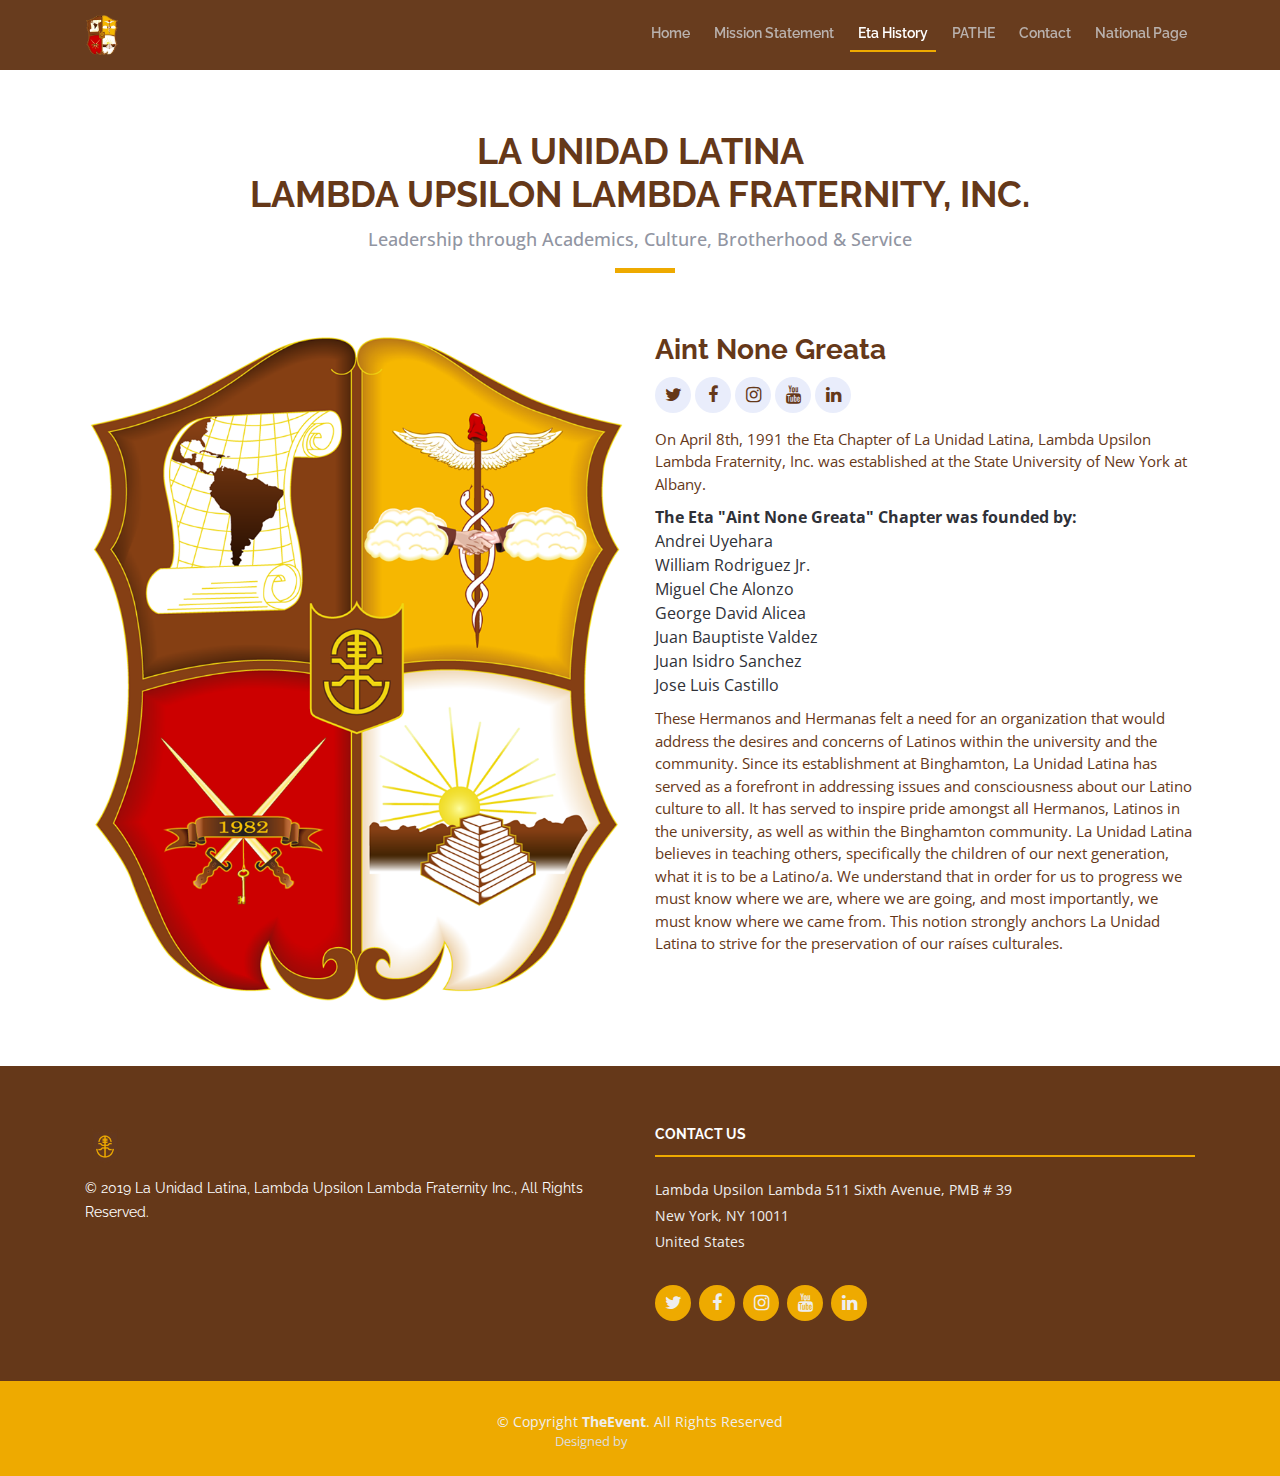
==== commit 4564384b: "page add" ====
--- a/eta-history.html
+++ b/eta-history.html
@@ -9,8 +9,8 @@
   <meta content="" name="description">
 
   <!-- Favicons -->
-  <link href="img/favicon.png" rel="icon">
-  <link href="img/apple-touch-icon.png" rel="apple-touch-icon">
+  <link href="img/crest.png" rel="icon">
+  <link href="img/crest.png" rel="icon">
 
   <!-- Google Fonts -->
   <link href="https://fonts.googleapis.com/css?family=Open+Sans:300,300i,400,400i,700,700i|Raleway:300,400,500,700,800"
@@ -53,10 +53,11 @@
       <nav id="nav-menu-container">
         <ul class="nav-menu">
           <li><a href="index.html">Home</a></li>
-          <li><a href="#about">About</a></li>
-          <li class="menu-active"><a href="#speakers">La Unidad Latina</a></li>
-          <li><a href="#gallery">Gallery</a></li>
+          <li><a href="mission-statement.html">Mission Statement</a></li>
+          <li class="menu-active"><a href="eta-history.html">Eta History</a></li>
+          <li><a href="pathe.html">PATHE</a></li>
           <li><a href="#contact">Contact</a></li>
+          <li><a href="http://www.launidadlatina.org/">National Page</a></li>
         </ul>
       </nav><!-- #nav-menu-container -->
     </div>
